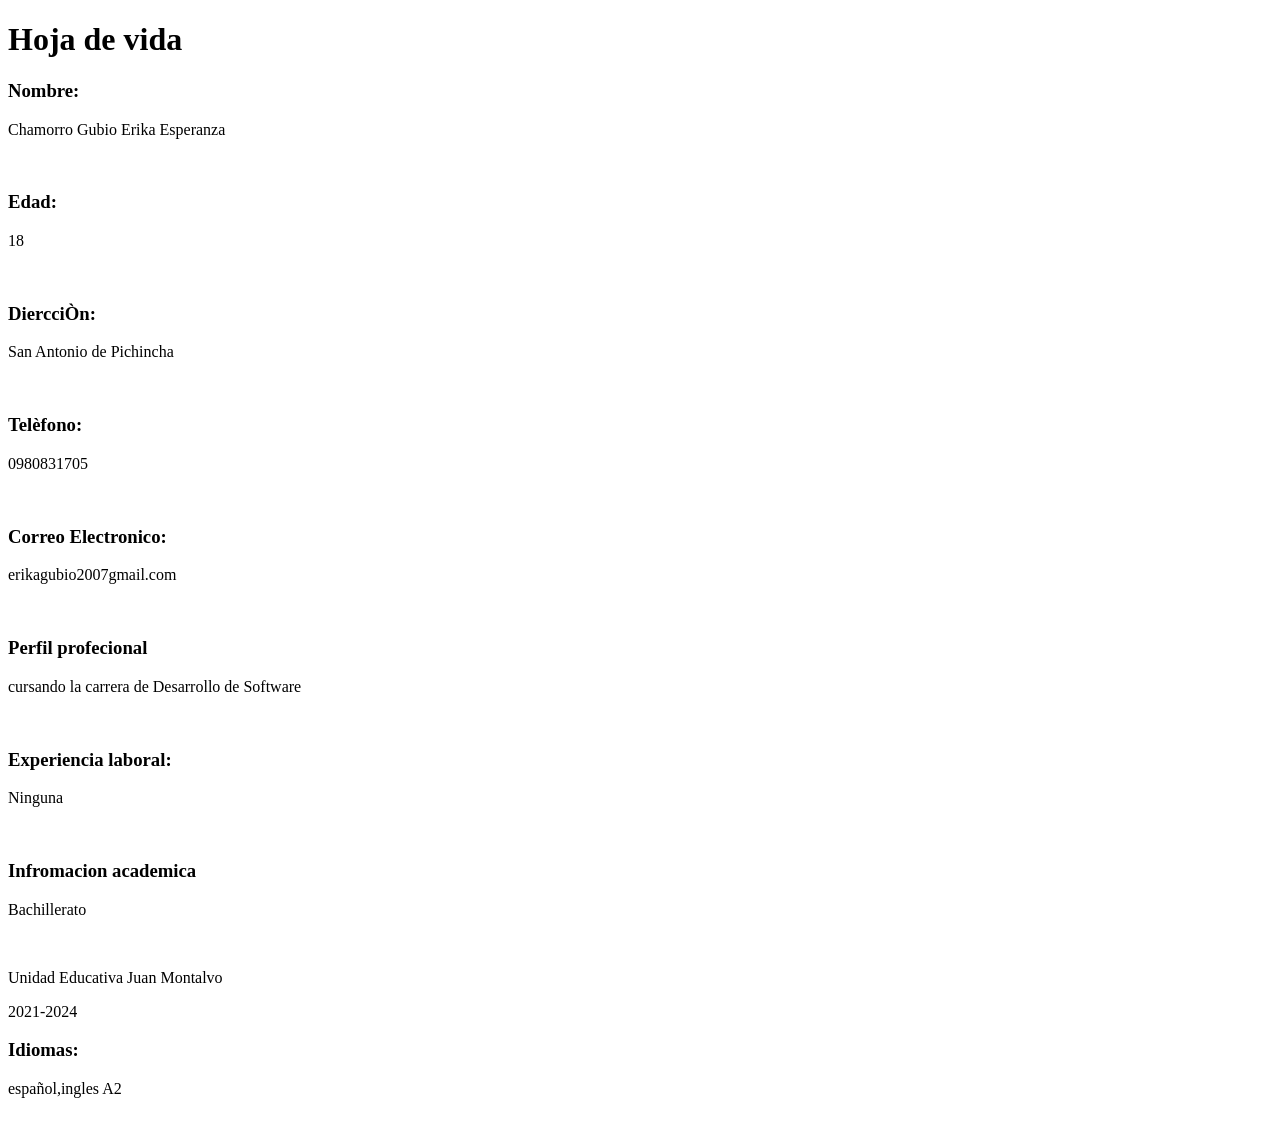
==== index.html @ 305871b4 "hoja de vida version 1.0 añadiendo estructura basica" ====
<!DOCTYPE html> <!--tipo de documento-->
<html lang="esp"> <!--idioma del documeto-->
    <head><!--cabeza-->
        <meta charset="UTF-8">
        <meta http-equiv="X-UA-compatible"content="IE=edge">
        <meta name="viewport" content="width=device-width, initial-scale=1.0">
        <title>Hoja De Vida
        </title>
    </head>
    <body><!--cuerpo-->
        <h1>
            Hoja de vida
        </h1>
        <h3>Nombre:</h3> 
        <p>Chamorro Gubio Erika Esperanza</p><br>
        <h3>Edad:</h3>
        <p>18</p></br>
        <h3> DiercciÒn:</h3>
        <p> San Antonio de Pichincha</p><br>
        <h3>Telèfono:</h3>
        <p>0980831705</p></br>
        <h3>Correo Electronico:</h3>
        <p>erikagubio2007gmail.com</p><br>
        <h3>Perfil profecional</h3>
        <p>cursando la carrera de Desarrollo de Software
        </p><br>
        <h3>Experiencia laboral:</h3>
        <p>Ninguna</p></br>
        <h3>Infromacion academica</h3>
        <p>Bachillerato</p><br>
        <p>Unidad Educativa Juan Montalvo</p>
        <p>2021-2024</p>
        <h3>Idiomas:</h3>
        <p>español,ingles A2</p></br>
    </body>
</html>
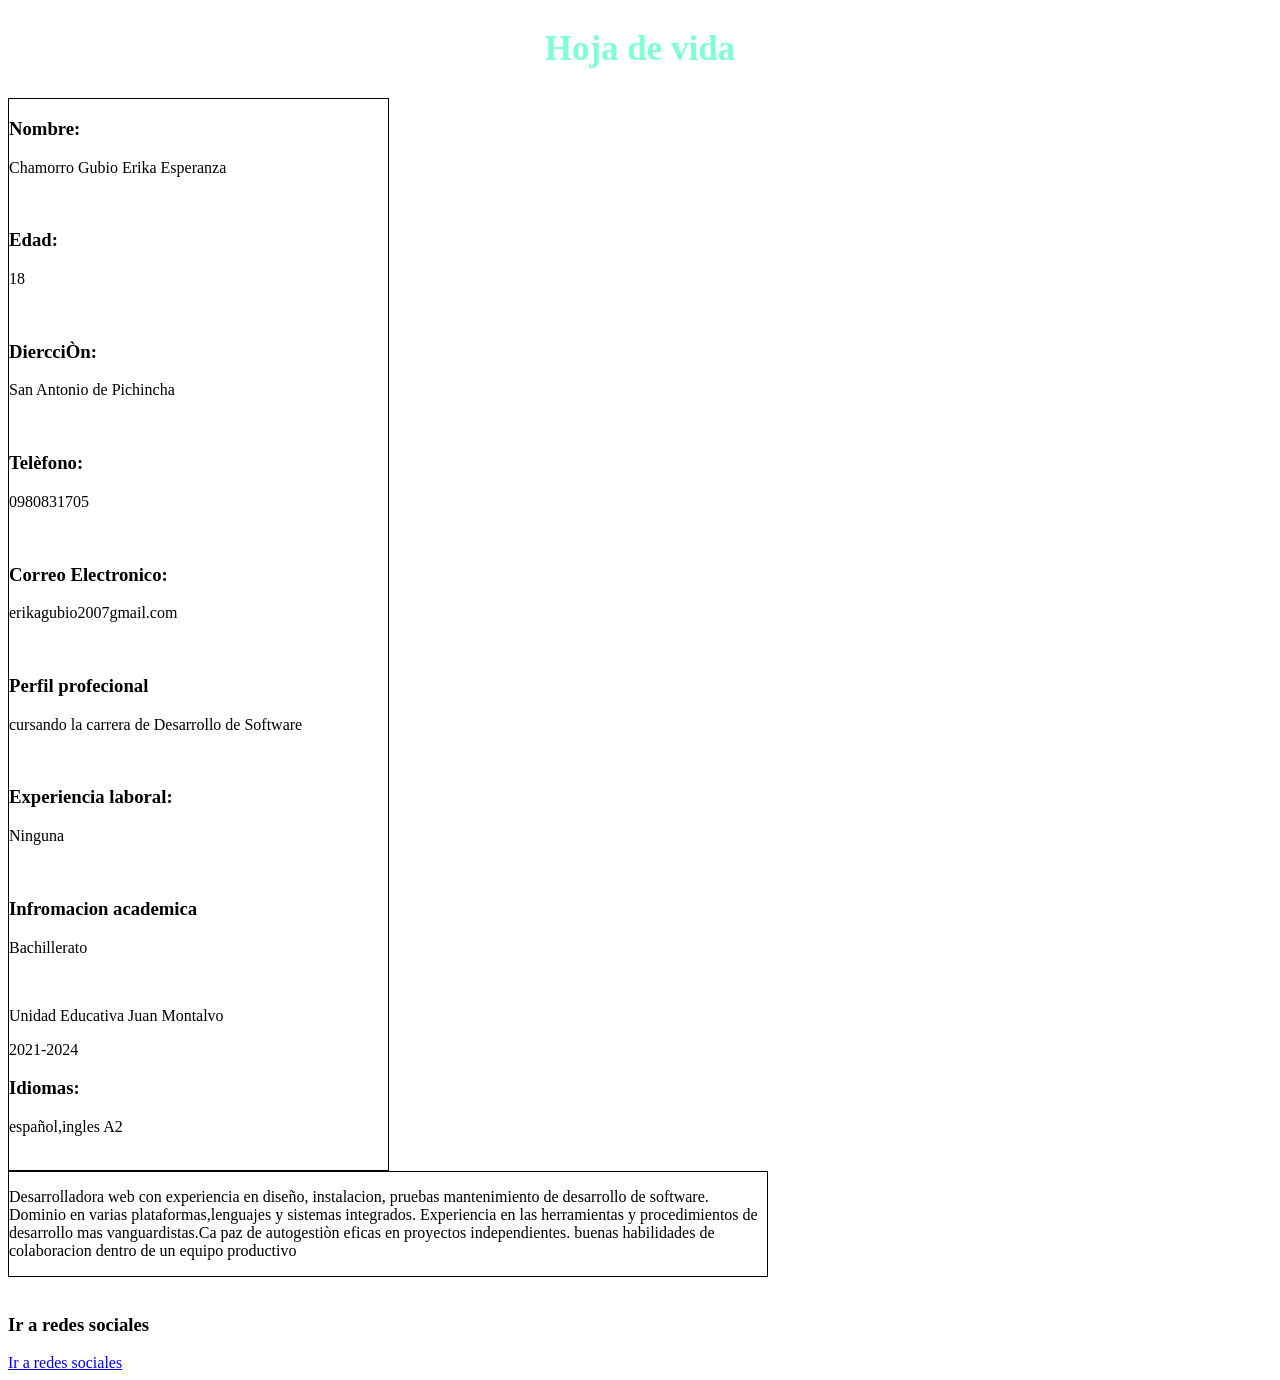
==== commit 33914187: "diseño de hoja de vida" ====
--- a/index.html
+++ b/index.html
@@ -8,9 +8,13 @@
         </title>
     </head>
     <body><!--cuerpo-->
-        <h1>
-            Hoja de vida
+        <section>
+        <h1 style="color: aquamarine; font-size: 35px; ">
+           <center>Hoja de vida</center> 
+           
         </h1>
+        
+            <div style="width:30%;border: solid 1px"> 
         <h3>Nombre:</h3> 
         <p>Chamorro Gubio Erika Esperanza</p><br>
         <h3>Edad:</h3>
@@ -32,5 +36,22 @@
         <p>2021-2024</p>
         <h3>Idiomas:</h3>
         <p>español,ingles A2</p></br>
+        </div>
+        </section>
+        <section>
+        <div style="width: 60%;border: solid 1px">
+            <p> Desarrolladora web con experiencia en diseño, instalacion,
+                 pruebas mantenimiento de desarrollo de software. Dominio 
+                 en varias plataformas,lenguajes y sistemas integrados.
+                  Experiencia en las herramientas y procedimientos de desarrollo
+                   mas vanguardistas.Ca paz de autogestiòn eficas en proyectos 
+                   independientes. buenas habilidades de colaboracion dentro de 
+                   un equipo productivo </p>
+        </div>
+        </section>
+        <br>
+        <h3>Ir a redes sociales </h3>
+        <a href="contacto.html">Ir a redes sociales</a>
+
     </body>
 </html>
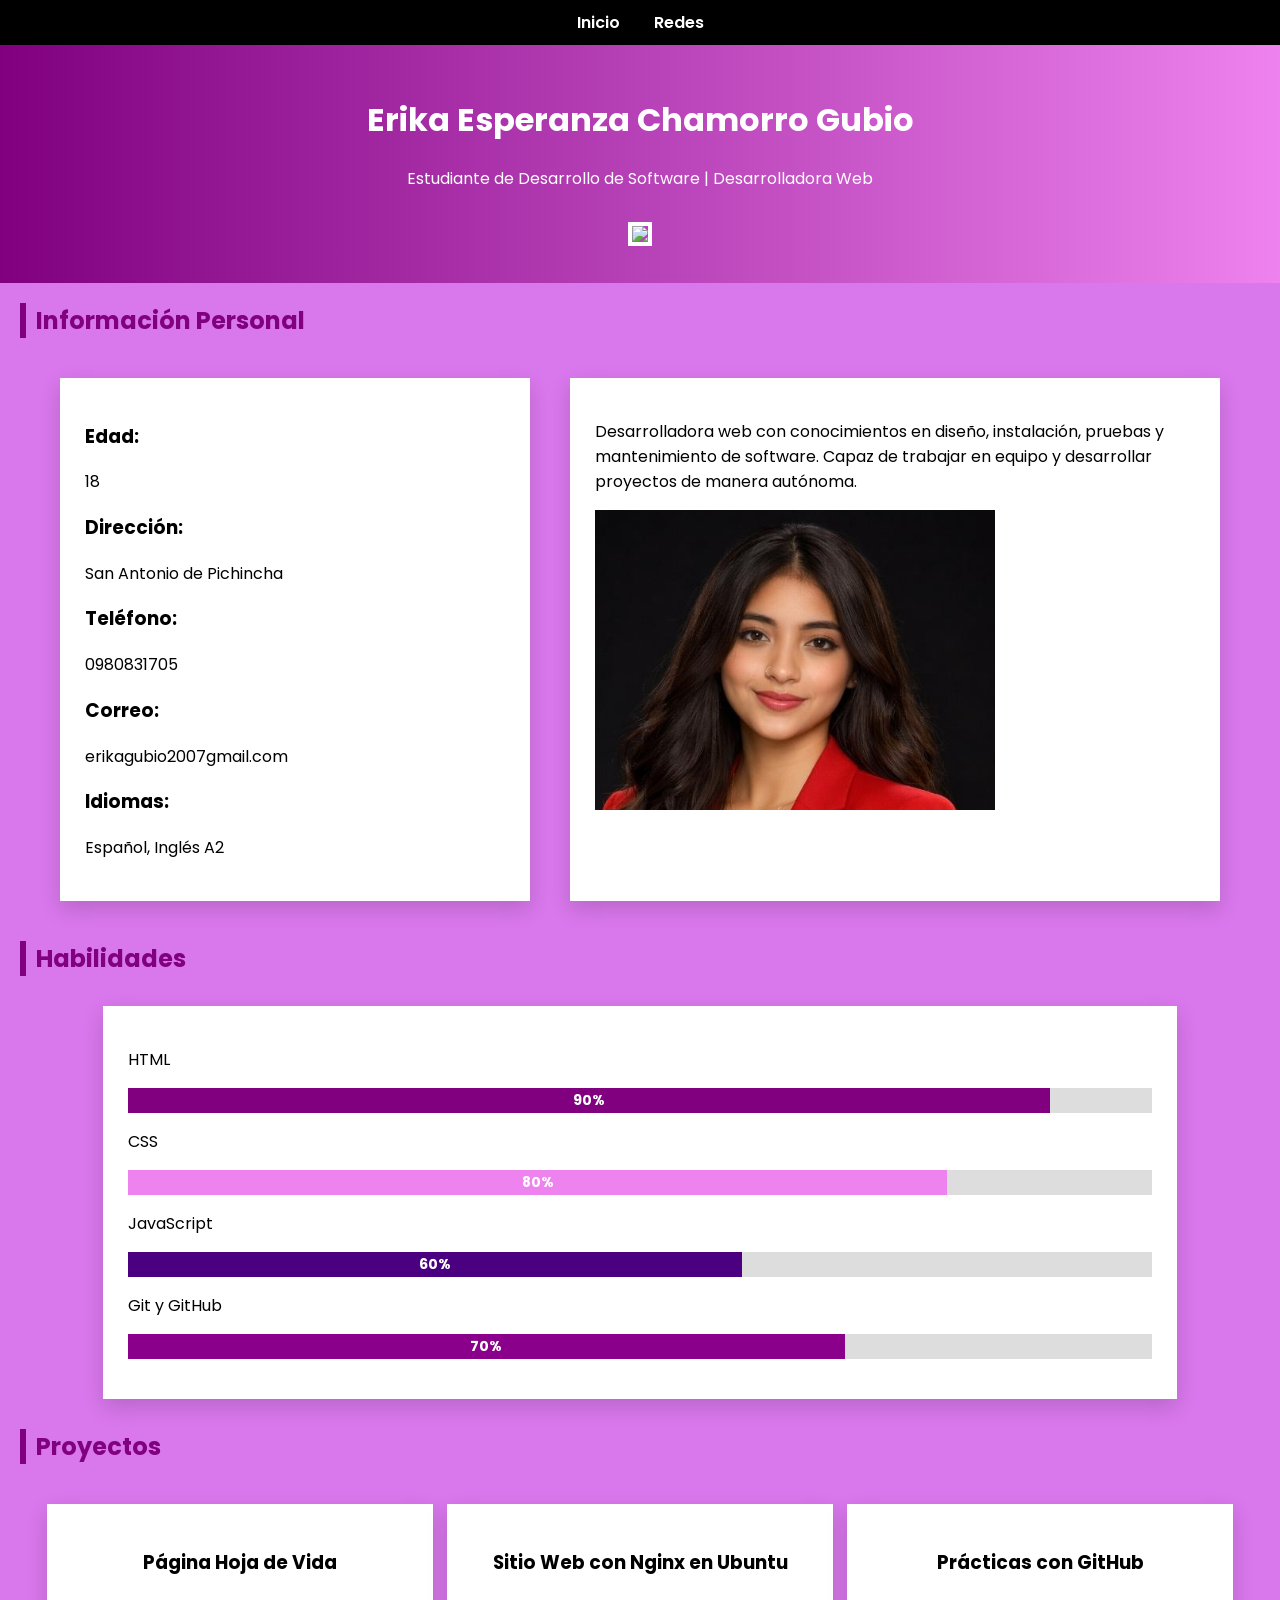
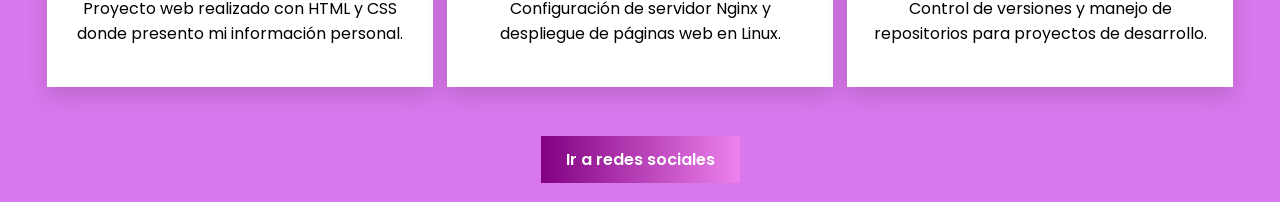
==== commit 206db0f7: "actualizacion de hoja de vida" ====
--- a/index.html
+++ b/index.html
@@ -1,57 +1,109 @@
-<!DOCTYPE html> <!--tipo de documento-->
-<html lang="esp"> <!--idioma del documeto-->
-    <head><!--cabeza-->
-        <meta charset="UTF-8">
-        <meta http-equiv="X-UA-compatible"content="IE=edge">
-        <meta name="viewport" content="width=device-width, initial-scale=1.0">
-        <title>Hoja De Vida
-        </title>
-    </head>
-    <body><!--cuerpo-->
-        <section>
-        <h1 style="color: aquamarine; font-size: 35px; ">
-           <center>Hoja de vida</center> 
-           
-        </h1>
-        
-            <div style="width:30%;border: solid 1px"> 
-        <h3>Nombre:</h3> 
-        <p>Chamorro Gubio Erika Esperanza</p><br>
-        <h3>Edad:</h3>
-        <p>18</p></br>
-        <h3> DiercciÒn:</h3>
-        <p> San Antonio de Pichincha</p><br>
-        <h3>Telèfono:</h3>
-        <p>0980831705</p></br>
-        <h3>Correo Electronico:</h3>
-        <p>erikagubio2007gmail.com</p><br>
-        <h3>Perfil profecional</h3>
-        <p>cursando la carrera de Desarrollo de Software
-        </p><br>
-        <h3>Experiencia laboral:</h3>
-        <p>Ninguna</p></br>
-        <h3>Infromacion academica</h3>
-        <p>Bachillerato</p><br>
-        <p>Unidad Educativa Juan Montalvo</p>
-        <p>2021-2024</p>
-        <h3>Idiomas:</h3>
-        <p>español,ingles A2</p></br>
+<!DOCTYPE html>
+<html lang="es">
+<head>
+    <meta charset="UTF-8">
+    <meta http-equiv="X-UA-Compatible" content="IE=edge">
+    <meta name="viewport" content="width=device-width, initial-scale=1.0">
+    <title>Hoja de Vida</title>
+
+    <!-- Fuente profesional -->
+    <link href="https://fonts.googleapis.com/css2?family=Poppins:wght@300;400;600&display=swap" rel="stylesheet">
+    <link rel="stylesheet" href="css/estilos.css">
+</head>
+<body>
+
+    <nav class="nav">
+        <a href="index.html">Inicio</a>
+        <a href="contacto.html">Redes</a>
+    </nav>
+
+    <header class="header">
+        <h1>Erika Esperanza Chamorro Gubio</h1>
+        <p>Estudiante de Desarrollo de Software | Desarrolladora Web</p>
+        <img src="img/foto.jpg" class="foto">
+    </header>
+
+    <h2 class="subtitulo">Información Personal</h2>
+
+    <div class="contenedor">
+
+        <div class="datos card">
+            <h3>Edad:</h3>
+            <p>18</p>
+
+            <h3>Dirección:</h3>
+            <p>San Antonio de Pichincha</p>
+
+            <h3>Teléfono:</h3>
+            <p>0980831705</p>
+
+            <h3>Correo:</h3>
+            <p>erikagubio2007gmail.com</p>
+
+            <h3>Idiomas:</h3>
+            <p>Español, Inglés A2</p>
         </div>
-        </section>
-        <section>
-        <div style="width: 60%;border: solid 1px">
-            <p> Desarrolladora web con experiencia en diseño, instalacion,
-                 pruebas mantenimiento de desarrollo de software. Dominio 
-                 en varias plataformas,lenguajes y sistemas integrados.
-                  Experiencia en las herramientas y procedimientos de desarrollo
-                   mas vanguardistas.Ca paz de autogestiòn eficas en proyectos 
-                   independientes. buenas habilidades de colaboracion dentro de 
-                   un equipo productivo </p>
+
+        <div class="descripcion card">
+            <p>
+                Desarrolladora web con conocimientos en diseño, instalación,
+                pruebas y mantenimiento de software. Capaz de trabajar en equipo
+                y desarrollar proyectos de manera autónoma.
+            </p>
+            <div><img src="img/WhatsApp Image 2026-04-01 at 17.47.16 (1).jpeg" alt="servidor"width="400"height="300"></div>
         </div>
-        </section>
-        <br>
-        <h3>Ir a redes sociales </h3>
+
+    </div>
+<h2 class="subtitulo">Habilidades</h2>
+
+<div class="habilidades card">
+
+    <p>HTML</p>
+    <div class="barra">
+        <div class="progreso html">90%</div>
+    </div>
+
+    <p>CSS</p>
+    <div class="barra">
+        <div class="progreso css">80%</div>
+    </div>
+
+    <p>JavaScript</p>
+    <div class="barra">
+        <div class="progreso js">60%</div>
+    </div>
+
+    <p>Git y GitHub</p>
+    <div class="barra">
+        <div class="progreso git">70%</div>
+    </div>
+
+</div>
+
+
+<h2 class="subtitulo">Proyectos</h2>
+
+<div class="proyectos">
+
+    <div class="proyecto card">
+        <h3>Página Hoja de Vida</h3>
+        <p>Proyecto web realizado con HTML y CSS donde presento mi información personal.</p>
+    </div>
+
+    <div class="proyecto card">
+        <h3>Sitio Web con Nginx en Ubuntu</h3>
+        <p>Configuración de servidor Nginx y despliegue de páginas web en Linux.</p>
+    </div>
+
+    <div class="proyecto card">
+        <h3>Prácticas con GitHub</h3>
+        <p>Control de versiones y manejo de repositorios para proyectos de desarrollo.</p>
+    </div>
+
+</div>
+    <div class="boton">
         <a href="contacto.html">Ir a redes sociales</a>
+    </div>
 
-    </body>
+</body>
 </html>
--- a/css/estilos.css
+++ b/css/estilos.css
@@ -0,0 +1,125 @@
+body{
+    background-color: rgb(217, 119, 236);
+    font-family: 'Poppins', sans-serif;
+    margin: 0;
+}
+
+/* NAVEGACION */
+.nav{
+    background: black;
+    padding: 10px;
+    text-align: center;
+}
+.nav a{
+    color: white;
+    margin: 0 15px;
+    text-decoration: none;
+    font-weight: 600;
+}
+
+/* ENCABEZADO */
+.header{
+    text-align: center;
+    padding: 30px;
+    background: linear-gradient(90deg, purple, violet);
+    color: white;
+}
+.foto{
+    width: 120px;
+    
+    margin-top: 15px;
+    border: 4px solid white;
+}
+
+/* TITULOS */
+.titulo{
+    text-align: center;
+    color: aquamarine;
+    margin-top: 20px;
+}
+.subtitulo{
+    border-left: 6px solid purple;
+    padding-left: 10px;
+    margin: 20px;
+    color: purple;
+}
+
+/* CONTENEDOR */
+.contenedor{
+    display: flex;
+    justify-content: space-around;
+    margin: 40px;
+}
+
+/* TARJETAS */
+.card{
+    background: white;
+    padding: 25px;
+    box-shadow: 0 8px 20px rgba(0,0,0,0.15);
+
+}
+
+.datos{ width: 35%; }
+.descripcion{ width: 50%; }
+
+/* BOTON */
+.boton{
+    text-align: center;
+    margin: 30px;
+}
+.boton a{
+    text-decoration: none;
+    background: linear-gradient(90deg, purple, violet);
+    color: white;
+    padding: 12px 25px;
+    font-weight: 600;
+}
+
+/* REDES */
+.redes{
+    text-align: center;
+    width: 50%;
+    margin: 40px auto;
+}
+
+
+.habilidades{
+    width: 80%;
+    margin: 30px auto;
+}
+
+.barra{
+    background: #ddd;
+    overflow: hidden;
+    margin-bottom: 15px;
+}
+
+.progreso{
+    height: 25px;
+    color: white;
+    text-align: center;
+    line-height: 25px;
+    font-size: 14px;
+    font-weight: bold;
+}
+
+/* Porcentajes */
+.html{ width: 90%; background: purple; }
+.css{ width: 80%; background: violet; }
+.js{ width: 60%; background: indigo; }
+.git{ width: 70%; background: darkmagenta; }
+
+
+/* PROYECTOS */
+.proyectos{
+    display: flex;
+    justify-content: space-around;
+    flex-wrap: wrap;
+    margin: 40px;
+}
+
+.proyecto{
+    width: 28%;
+    margin-bottom: 20px;
+    text-align: center;
+}
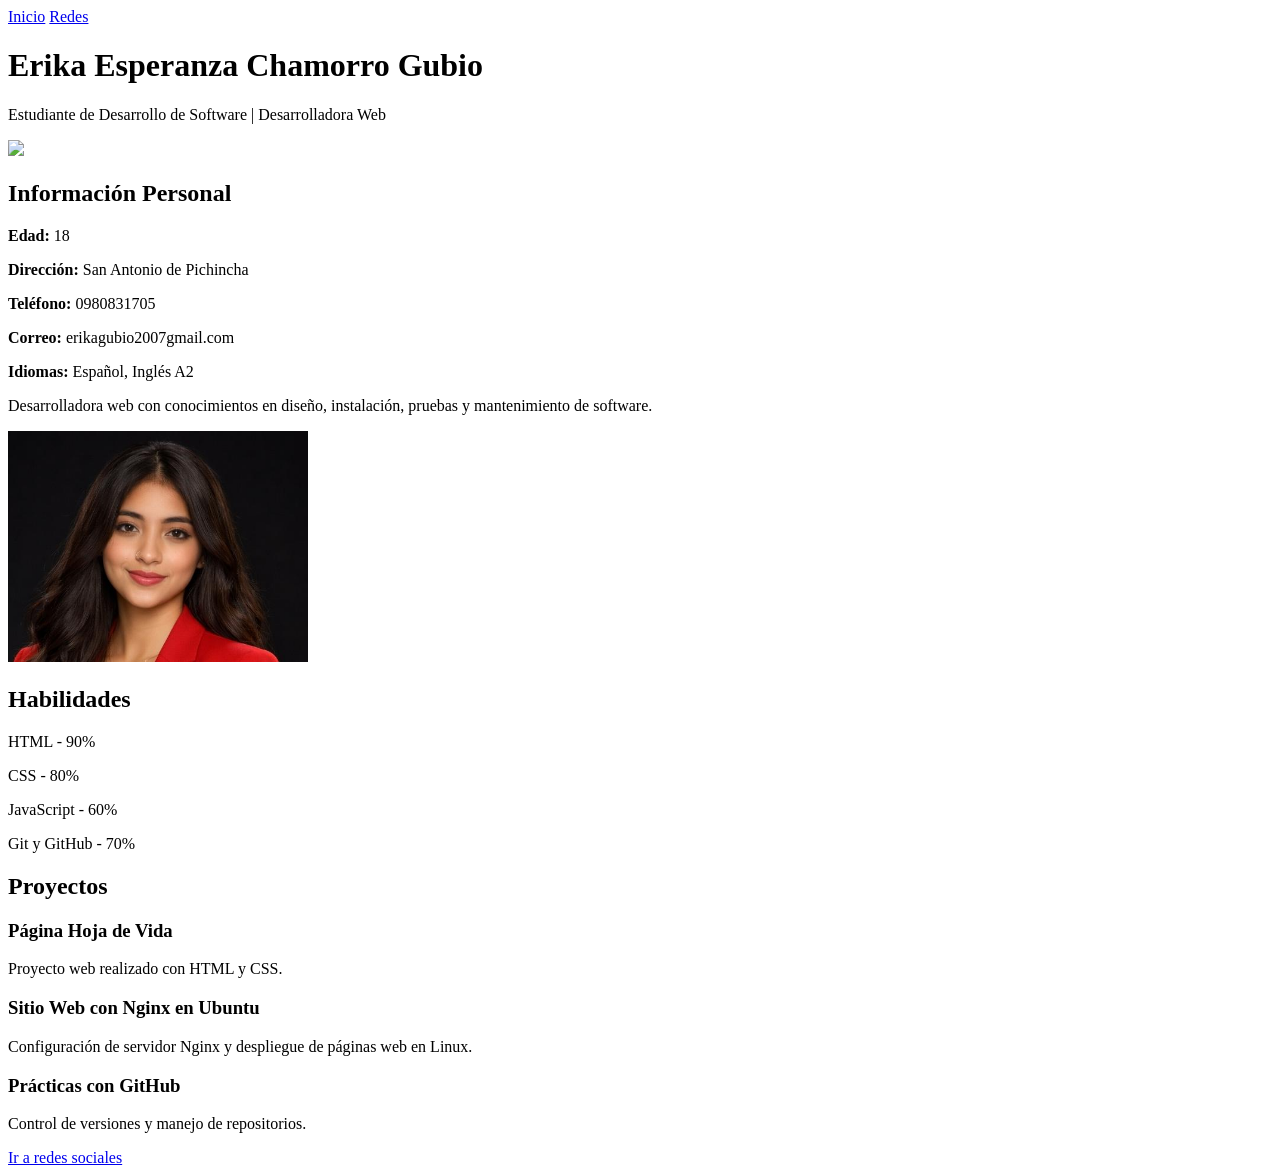
==== commit 51f96d19: "diseño display" ====
--- a/index.html
+++ b/index.html
@@ -2,106 +2,63 @@
 <html lang="es">
 <head>
     <meta charset="UTF-8">
-    <meta http-equiv="X-UA-Compatible" content="IE=edge">
     <meta name="viewport" content="width=device-width, initial-scale=1.0">
     <title>Hoja de Vida</title>
-
-    <!-- Fuente profesional -->
-    <link href="https://fonts.googleapis.com/css2?family=Poppins:wght@300;400;600&display=swap" rel="stylesheet">
-    <link rel="stylesheet" href="css/estilos.css">
+    <link rel="stylesheet" href="estilos.css">
 </head>
 <body>
 
-    <nav class="nav">
+    <nav>
         <a href="index.html">Inicio</a>
         <a href="contacto.html">Redes</a>
     </nav>
 
-    <header class="header">
+    <header>
         <h1>Erika Esperanza Chamorro Gubio</h1>
         <p>Estudiante de Desarrollo de Software | Desarrolladora Web</p>
-        <img src="img/foto.jpg" class="foto">
+        <img src="img/foto.jpg">
     </header>
 
-    <h2 class="subtitulo">Información Personal</h2>
+    <h2>Información Personal</h2>
+    <section>
+        <div>
+            <p><strong>Edad:</strong> 18</p>
+            <p><strong>Dirección:</strong> San Antonio de Pichincha</p>
+            <p><strong>Teléfono:</strong> 0980831705</p>
+            <p><strong>Correo:</strong> erikagubio2007gmail.com</p>
+            <p><strong>Idiomas:</strong> Español, Inglés A2</p>
+        </div>
+        <div>
+            <p>Desarrolladora web con conocimientos en diseño, instalación, pruebas y mantenimiento de software.</p>
+            <img src="img/WhatsApp Image 2026-04-01 at 17.47.16 (1).jpeg" width="300">
+        </div>
+    </section>
 
-    <div class="contenedor">
+    <h2>Habilidades</h2>
+    <section>
+        <p>HTML - 90%</p>
+        <p>CSS - 80%</p>
+        <p>JavaScript - 60%</p>
+        <p>Git y GitHub - 70%</p>
+    </section>
 
-        <div class="datos card">
-            <h3>Edad:</h3>
-            <p>18</p>
+    <h2>Proyectos</h2>
+    <section>
+        <div>
+            <h3>Página Hoja de Vida</h3>
+            <p>Proyecto web realizado con HTML y CSS.</p>
+        </div>
+        <div>
+            <h3>Sitio Web con Nginx en Ubuntu</h3>
+            <p>Configuración de servidor Nginx y despliegue de páginas web en Linux.</p>
+        </div>
+        <div>
+            <h3>Prácticas con GitHub</h3>
+            <p>Control de versiones y manejo de repositorios.</p>
+        </div>
+    </section>
 
-            <h3>Dirección:</h3>
-            <p>San Antonio de Pichincha</p>
-
-            <h3>Teléfono:</h3>
-            <p>0980831705</p>
-
-            <h3>Correo:</h3>
-            <p>erikagubio2007gmail.com</p>
-
-            <h3>Idiomas:</h3>
-            <p>Español, Inglés A2</p>
-        </div>
-
-        <div class="descripcion card">
-            <p>
-                Desarrolladora web con conocimientos en diseño, instalación,
-                pruebas y mantenimiento de software. Capaz de trabajar en equipo
-                y desarrollar proyectos de manera autónoma.
-            </p>
-            <div><img src="img/WhatsApp Image 2026-04-01 at 17.47.16 (1).jpeg" alt="servidor"width="400"height="300"></div>
-        </div>
-
-    </div>
-<h2 class="subtitulo">Habilidades</h2>
-
-<div class="habilidades card">
-
-    <p>HTML</p>
-    <div class="barra">
-        <div class="progreso html">90%</div>
-    </div>
-
-    <p>CSS</p>
-    <div class="barra">
-        <div class="progreso css">80%</div>
-    </div>
-
-    <p>JavaScript</p>
-    <div class="barra">
-        <div class="progreso js">60%</div>
-    </div>
-
-    <p>Git y GitHub</p>
-    <div class="barra">
-        <div class="progreso git">70%</div>
-    </div>
-
-</div>
-
-
-<h2 class="subtitulo">Proyectos</h2>
-
-<div class="proyectos">
-
-    <div class="proyecto card">
-        <h3>Página Hoja de Vida</h3>
-        <p>Proyecto web realizado con HTML y CSS donde presento mi información personal.</p>
-    </div>
-
-    <div class="proyecto card">
-        <h3>Sitio Web con Nginx en Ubuntu</h3>
-        <p>Configuración de servidor Nginx y despliegue de páginas web en Linux.</p>
-    </div>
-
-    <div class="proyecto card">
-        <h3>Prácticas con GitHub</h3>
-        <p>Control de versiones y manejo de repositorios para proyectos de desarrollo.</p>
-    </div>
-
-</div>
-    <div class="boton">
+    <div>
         <a href="contacto.html">Ir a redes sociales</a>
     </div>
 
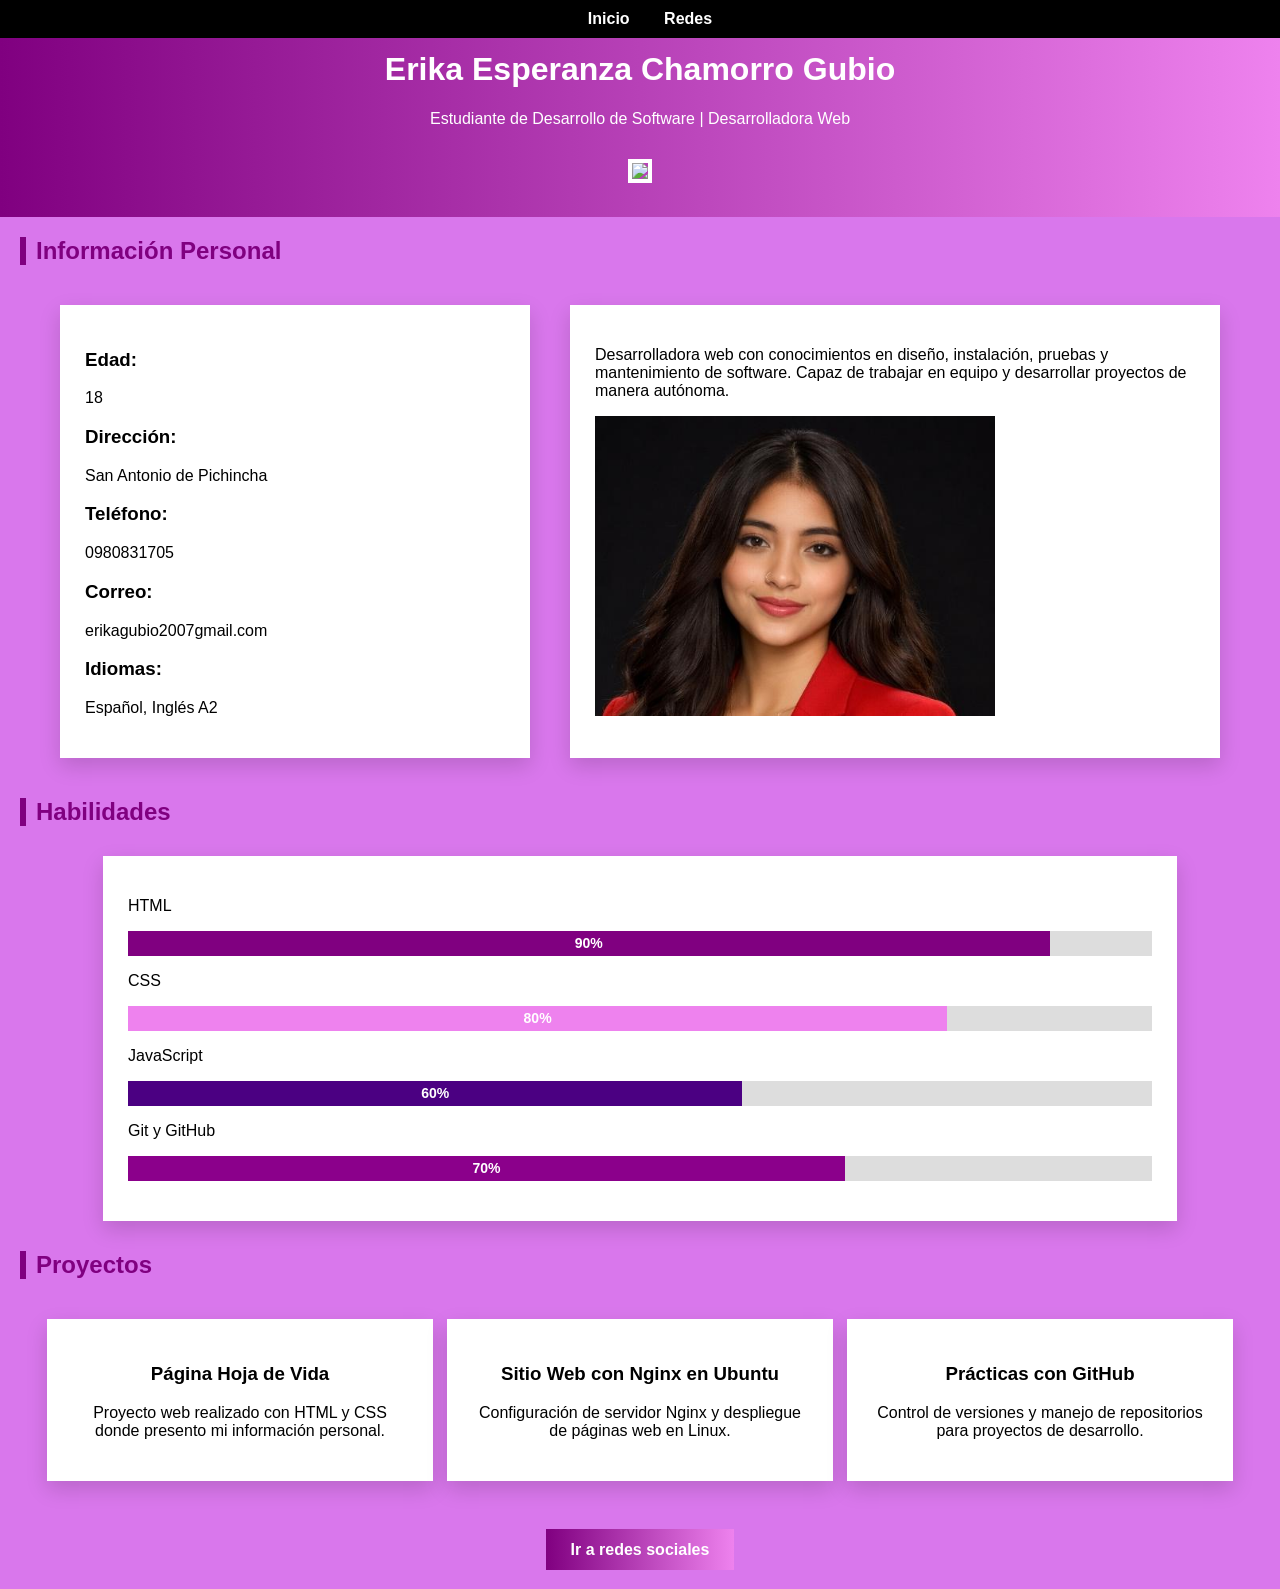
==== commit 3d978958: "diseño hoja de vida actualizado" ====
--- a/index.html
+++ b/index.html
@@ -2,63 +2,105 @@
 <html lang="es">
 <head>
     <meta charset="UTF-8">
+    <meta http-equiv="X-UA-Compatible" content="IE=edge">
     <meta name="viewport" content="width=device-width, initial-scale=1.0">
     <title>Hoja de Vida</title>
-    <link rel="stylesheet" href="estilos.css">
+
+    <!-- Fuente profesional -->
+    <link rel="stylesheet" href="css/estilos.css">
 </head>
 <body>
 
-    <nav>
+    <nav class="nav">
         <a href="index.html">Inicio</a>
         <a href="contacto.html">Redes</a>
     </nav>
 
-    <header>
+    <header class="header">
         <h1>Erika Esperanza Chamorro Gubio</h1>
         <p>Estudiante de Desarrollo de Software | Desarrolladora Web</p>
-        <img src="img/foto.jpg">
+        <img src="img/foto.jpg" class="foto">
     </header>
 
-    <h2>Información Personal</h2>
-    <section>
-        <div>
-            <p><strong>Edad:</strong> 18</p>
-            <p><strong>Dirección:</strong> San Antonio de Pichincha</p>
-            <p><strong>Teléfono:</strong> 0980831705</p>
-            <p><strong>Correo:</strong> erikagubio2007gmail.com</p>
-            <p><strong>Idiomas:</strong> Español, Inglés A2</p>
+    <h2 class="subtitulo">Información Personal</h2>
+
+    <div class="contenedor">
+
+        <div class="datos card">
+            <h3>Edad:</h3>
+            <p>18</p>
+
+            <h3>Dirección:</h3>
+            <p>San Antonio de Pichincha</p>
+
+            <h3>Teléfono:</h3>
+            <p>0980831705</p>
+
+            <h3>Correo:</h3>
+            <p>erikagubio2007gmail.com</p>
+
+            <h3>Idiomas:</h3>
+            <p>Español, Inglés A2</p>
         </div>
-        <div>
-            <p>Desarrolladora web con conocimientos en diseño, instalación, pruebas y mantenimiento de software.</p>
-            <img src="img/WhatsApp Image 2026-04-01 at 17.47.16 (1).jpeg" width="300">
+
+        <div class="descripcion card">
+            <p>
+                Desarrolladora web con conocimientos en diseño, instalación,
+                pruebas y mantenimiento de software. Capaz de trabajar en equipo
+                y desarrollar proyectos de manera autónoma.
+            </p>
+            <div><img src="img/WhatsApp Image 2026-04-01 at 17.47.16 (1).jpeg" alt="servidor"width="400"height="300"></div>
         </div>
-    </section>
 
-    <h2>Habilidades</h2>
-    <section>
-        <p>HTML - 90%</p>
-        <p>CSS - 80%</p>
-        <p>JavaScript - 60%</p>
-        <p>Git y GitHub - 70%</p>
-    </section>
+    </div>
+<h2 class="subtitulo">Habilidades</h2>
 
-    <h2>Proyectos</h2>
-    <section>
-        <div>
-            <h3>Página Hoja de Vida</h3>
-            <p>Proyecto web realizado con HTML y CSS.</p>
-        </div>
-        <div>
-            <h3>Sitio Web con Nginx en Ubuntu</h3>
-            <p>Configuración de servidor Nginx y despliegue de páginas web en Linux.</p>
-        </div>
-        <div>
-            <h3>Prácticas con GitHub</h3>
-            <p>Control de versiones y manejo de repositorios.</p>
-        </div>
-    </section>
+<div class="habilidades card">
 
-    <div>
+    <p>HTML</p>
+    <div class="barra">
+        <div class="progreso html">90%</div>
+    </div>
+
+    <p>CSS</p>
+    <div class="barra">
+        <div class="progreso css">80%</div>
+    </div>
+
+    <p>JavaScript</p>
+    <div class="barra">
+        <div class="progreso js">60%</div>
+    </div>
+
+    <p>Git y GitHub</p>
+    <div class="barra">
+        <div class="progreso git">70%</div>
+    </div>
+
+</div>
+
+
+<h2 class="subtitulo">Proyectos</h2>
+
+<div class="proyectos">
+
+    <div class="proyecto card">
+        <h3>Página Hoja de Vida</h3>
+        <p>Proyecto web realizado con HTML y CSS donde presento mi información personal.</p>
+    </div>
+
+    <div class="proyecto card">
+        <h3>Sitio Web con Nginx en Ubuntu</h3>
+        <p>Configuración de servidor Nginx y despliegue de páginas web en Linux.</p>
+    </div>
+
+    <div class="proyecto card">
+        <h3>Prácticas con GitHub</h3>
+        <p>Control de versiones y manejo de repositorios para proyectos de desarrollo.</p>
+    </div>
+
+</div>
+    <div class="boton">
         <a href="contacto.html">Ir a redes sociales</a>
     </div>
 
--- a/css/estilos.css
+++ b/css/estilos.css
@@ -0,0 +1,132 @@
+body{
+    background-color: rgb(217, 119, 236);
+    font-family: 'Poppins', sans-serif;
+    margin: 0;
+}
+
+/* NAVEGACION */
+.nav{
+     
+    background: black;
+    padding: 10px;
+    text-align: center;
+     position: fixed;
+     top: 0;
+     left: 0;
+     width: 100%;
+}
+.nav a{
+  
+    color: white;
+    margin: 0 15px;
+    text-decoration: none;
+    font-weight: 600;
+}
+
+/* ENCABEZADO */
+.header{
+    text-align: center;
+    padding: 30px;
+    background: linear-gradient(90deg, purple, violet);
+    color: white;
+}
+.foto{
+    width: 120px;
+    
+    margin-top: 15px;
+    border: 4px solid white;
+}
+
+/* TITULOS */
+.titulo{
+    text-align: center;
+    color: aquamarine;
+    margin-top: 20px;
+    padding: 30px;
+}
+.subtitulo{
+    border-left: 6px solid purple;
+    padding-left: 10px;
+    margin: 20px;
+    color: purple;
+}
+
+/* CONTENEDOR */
+.contenedor{
+    display: flex;
+    justify-content: space-around;
+    margin: 40px;
+}
+
+/* TARJETAS */
+.card{
+    background: white;
+    padding: 25px;
+    box-shadow: 0 8px 20px rgba(0,0,0,0.15);
+
+}
+
+.datos{ width: 35%; }
+.descripcion{ width: 50%; }
+
+/* BOTON */
+.boton{
+    text-align: center;
+    margin: 30px;
+}
+.boton a{
+    text-decoration: none;
+    background: linear-gradient(90deg, purple, violet);
+    color: white;
+    padding: 12px 25px;
+    font-weight: 600;
+}
+
+/* REDES */
+.redes{
+    text-align: center;
+    width: 50%;
+    margin: 20px auto;
+}
+
+
+.habilidades{
+    width: 80%;
+    margin: 30px auto;
+}
+
+.barra{
+    background: #ddd;
+    overflow: hidden;
+    margin-bottom: 15px;
+}
+
+.progreso{
+    height: 25px;
+    color: white;
+    text-align: center;
+    line-height: 25px;
+    font-size: 14px;
+    font-weight: bold;
+}
+
+/* Porcentajes */
+.html{ width: 90%; background: purple; }
+.css{ width: 80%; background: violet; }
+.js{ width: 60%; background: indigo; }
+.git{ width: 70%; background: darkmagenta; }
+
+
+/* PROYECTOS */
+.proyectos{
+    display: flex;
+    justify-content: space-around;
+    flex-wrap: wrap;
+    margin: 40px;
+}
+
+.proyecto{
+    width: 28%;
+    margin-bottom: 20px;
+    text-align: center;
+}
